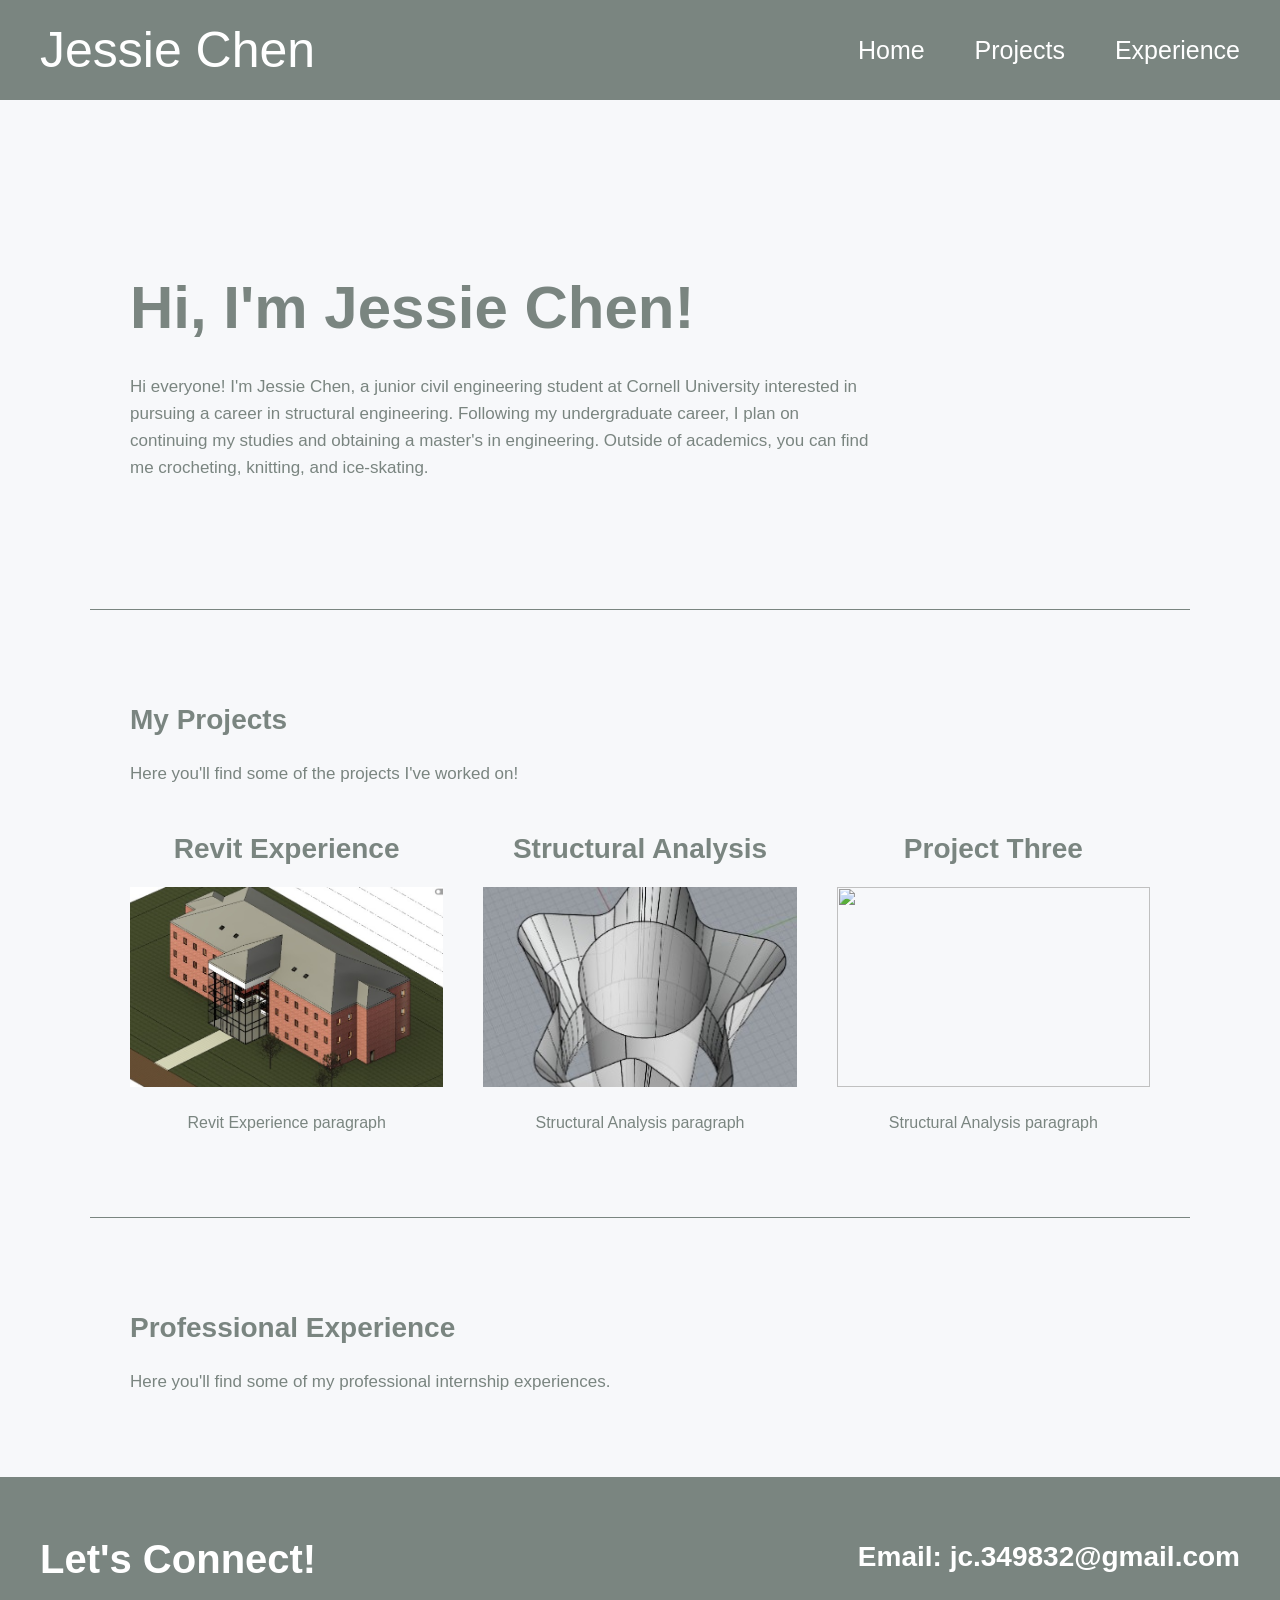
==== index.html @ 25be6023 "Update index.html" ====
<!DOCTYPE html>
<html>

<head> 
    <title> Jessie Chen Personal Website </title>
    <link rel="stylesheet" href ="style.css">
</head>
    
<body>

<!-- Nav Bar -->
<nav class="navbar">
    <div class="logo">
        Jessie Chen 
    </div>

    <ul class="nav-links">
        <li><a href="#home">Home</a></li>
        <li><a href="#projects">Projects</a></li>
        <li><a href="#experience">Experience</a></li>
    </ul>
        
</nav>

<!-- Home --> 
<section id="home">
    
    <h1>Hi, I'm Jessie Chen!</h1>
    <p>
        Hi everyone! I'm Jessie Chen, a junior civil engineering student at Cornell University interested in pursuing a career in structural engineering. Following my undergraduate career, I plan on continuing my studies and obtaining a master's in engineering. Outside of academics, you can find me crocheting, knitting, and ice-skating.
    </p>

</section>

<!-- Projects Section --> 
<section id="projects">
    <h2>My Projects</h2>
    <p> Here you'll find some of the projects I've worked on! </p>
    <div class="projects">

    <div class="project">
        
        <a href="revit.html">
            <h2> Revit Experience </h2>
            <img src = "images/revit/img_1.jpg">
        </a>
            <p>Revit Experience paragraph </p>
    </div>

    <div class="project">
        <a href="structural_analysis.html">
            <h2> Structural Analysis </h2>
            <img src = "images/cee4745/img_2.jpg">
        </a>
            <p>Structural Analysis paragraph </p>
    </div>

    <div class="project"> 
        <a href="project_three.html">
            <h2> Project Three </h2>
            <img src = "images/icons/project_three.jpg">
        </a>
            <p>Structural Analysis paragraph </p>
    </div>
    
    </div>
</section>

<!-- Experience section -->
<section id="experience">
    <h2>Professional Experience</h2>
    <p>
        Here you'll find some of my professional internship experiences.  
    </p>
        
</section>

<!-- Footer for Contact Info -->
<section id="footer">
    <h3>Let's Connect!</h3>
    <h4> Email: jc.349832@gmail.com </h4>
</section>


</body>
</html>
---- style.css ----
* {
    box-sizing: border-box;
}

.navbar {
    display: flex; 
    justify-content: space-between; 
    align-items: center; 

    background-color: #7a8580;

    position: sticky; 
    top: 0;
    z-index: 1000;

    width: 100%;
    height: 100px;
    padding: 40px 40px;
    
}

.logo {
    color: white;
    font-size: 50px; 
}

.nav-links{
    display: flex; 
    gap: 50px; 
    list-style: none;
    margin: 0;
    padding: 0;
}

.nav-links a{
    color: white; 
    text-decoration: none; 
    font-size: 25px;
}

.nav-links a:hover{
    color: #b8b8a6;
}

.projects {
    display: grid;
    grid-template-columns: 1fr 1fr 1fr;
    gap: 40px;
}

.project {
    text-align: center;
}

.project img {
    width: 100%;
    height: 200px;
    object-fit: cover;
}

.project a {
    text-decoration: none;
    color: #7a8580;
}

.project p {
    font-size: 16px;
}


section {
    max-width: 1100px;
    margin: auto;
    padding: 65px 40px;
    scroll-margin-top: 75px;
}

section h2 {
    color: #7a8580;
    font-size: 28px;
    margin-bottom: 15px;
}

section h3 {
    color: white;
    font-size: 40px;
    margin-bottom: 15px;
}

section h4 {
    color: white;
    font-size: 28px;
    margin-bottom: 15px;
}

section p {
    font-size: 17px;
    max-width: 750px;
}

body {
    font-family: Arial, Helvetica, sans-serif;
    background-color: #f7f8fa;
    color: #7a8580;
    margin: 0;
    padding: 0;
    line-height: 1.6;
}

#home {
    padding-top: 110px;
    padding-bottom: 110px;
}

#home h1 {
    color: #7a8580;
    font-size: 60px;
    margin-bottom: 5px;
}

#about,
#projects,
#experience{
    border-top: 1px solid #7a8580;
}

#footer {
    display: flex; 
    justify-content: space-between; 
    align-items: center; 

    background-color: #7a8580;

    max-width: none;
    padding: 10px 40px;
    bottom: 0;
}

.w3-content {
    width: 40%;
    max-width: none;
    flex-shrink:0;
    margin: 0 0 20px 0;
    position: relative;
}

.mySlides{
    width: 100%;
    height: 300px;
    object-fit: contain;
    display: none;
}

.overall-project{
    display: flex;
    align-items: center;
    gap: 40px;
    max-width: 1200px;
    margin: 50px auto;
    padding: 20px;
}

.project-description{
    flex: 1;
    width: 60%
}

.project-text {
    max-width: 1200px;
    margin: 0;
    padding: 0 20px;
}

.project-text p{
    max-width: none;
    margin-left: auto;
    margin-right: auto;
}

.revit-video {
    display: block;
    width: 600px;
    height: 400px;
    margin-left: auto;
    margin-right: auto;
}
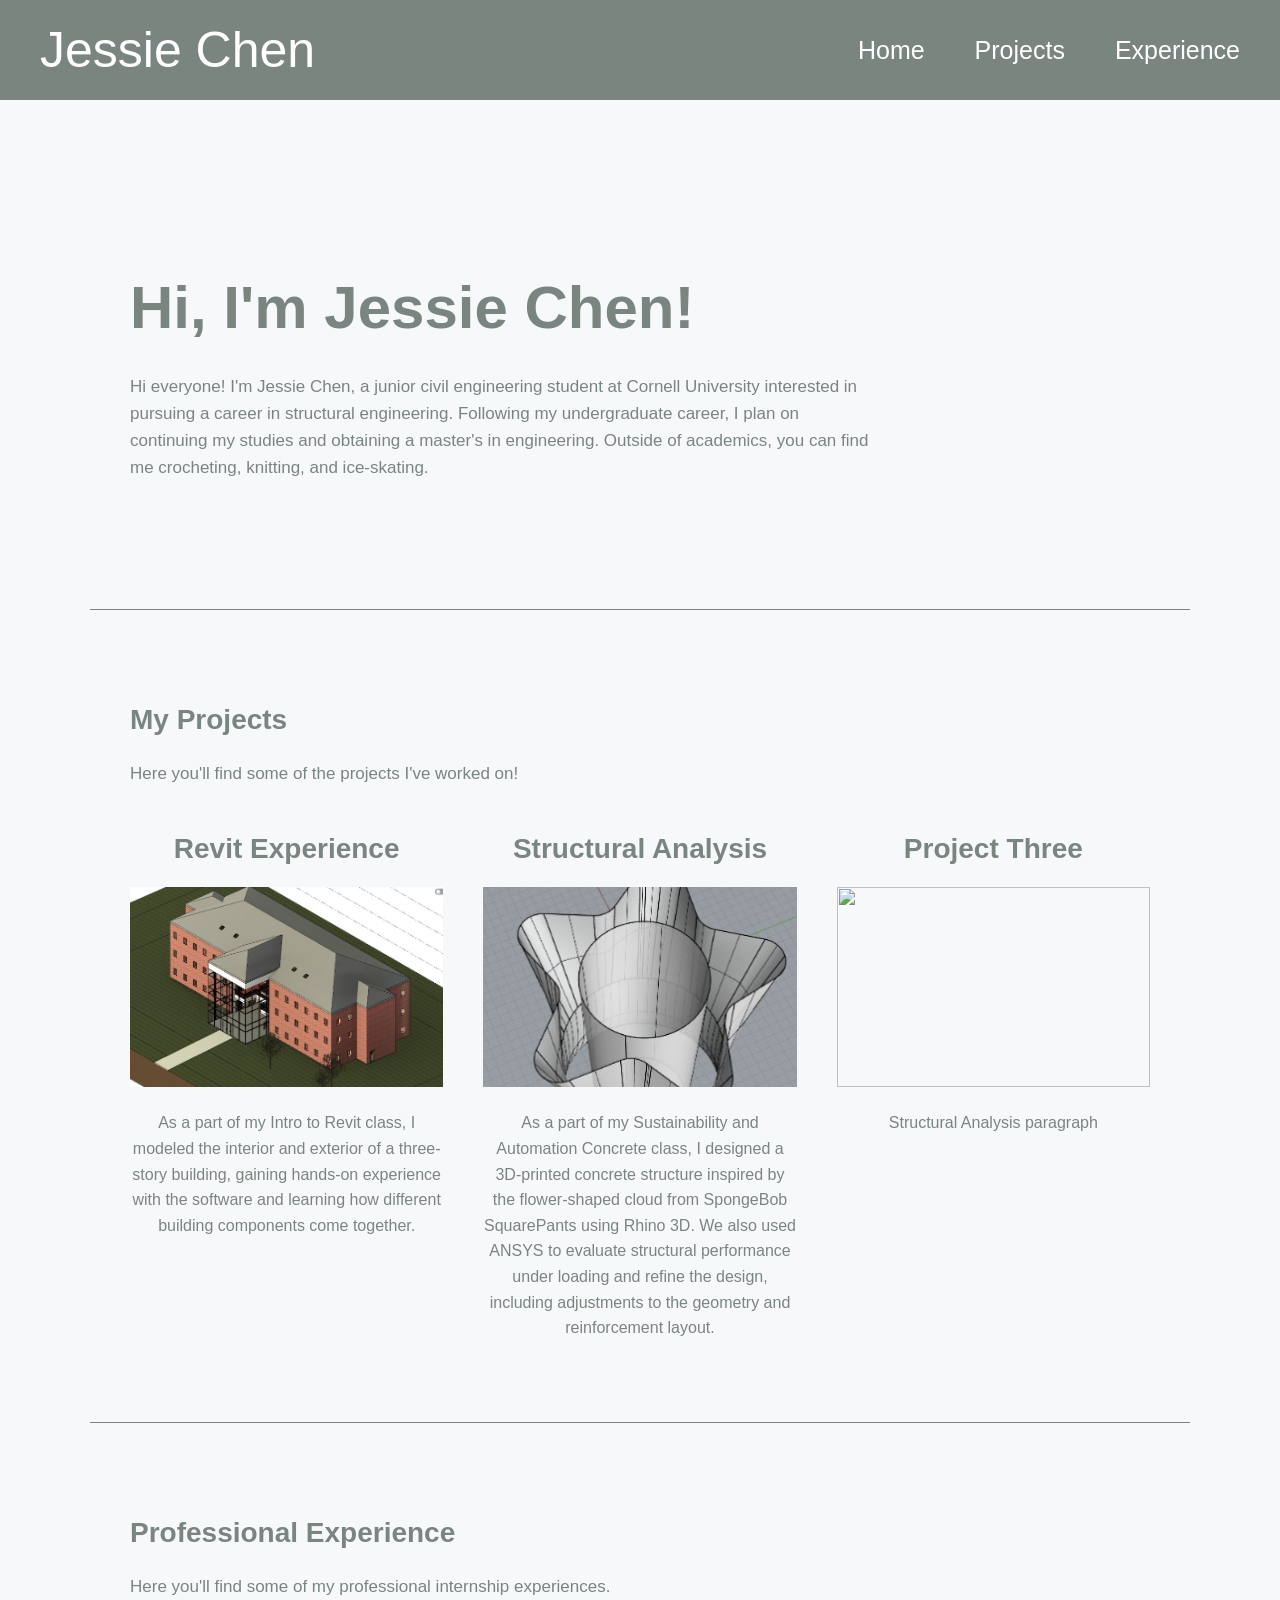
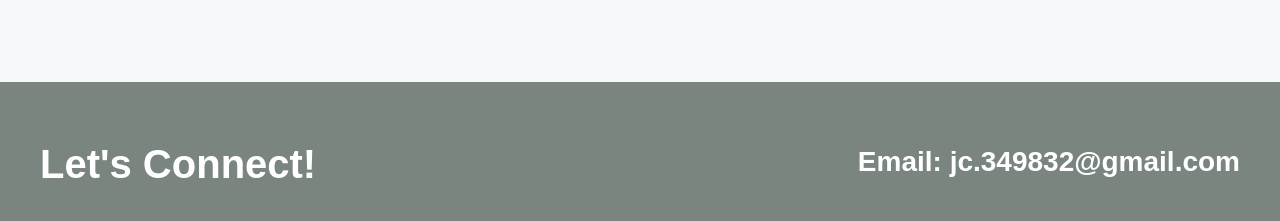
==== commit cea6b519: "Update index.html" ====
--- a/index.html
+++ b/index.html
@@ -44,7 +44,7 @@
             <h2> Revit Experience </h2>
             <img src = "images/revit/img_1.jpg">
         </a>
-            <p>Revit Experience paragraph </p>
+            <p> As a part of my Intro to Revit class, I modeled the interior and exterior of a three-story building, gaining hands-on experience with the software and learning how different building components come together. </p>
     </div>
 
     <div class="project">
@@ -52,7 +52,7 @@
             <h2> Structural Analysis </h2>
             <img src = "images/cee4745/img_2.jpg">
         </a>
-            <p>Structural Analysis paragraph </p>
+            <p> As a part of my Sustainability and Automation Concrete class, I designed a 3D-printed concrete structure inspired by the flower-shaped cloud from SpongeBob SquarePants using Rhino 3D. We also used ANSYS to evaluate structural performance under loading and refine the design, including adjustments to the geometry and reinforcement layout.</p>
     </div>
 
     <div class="project"> 
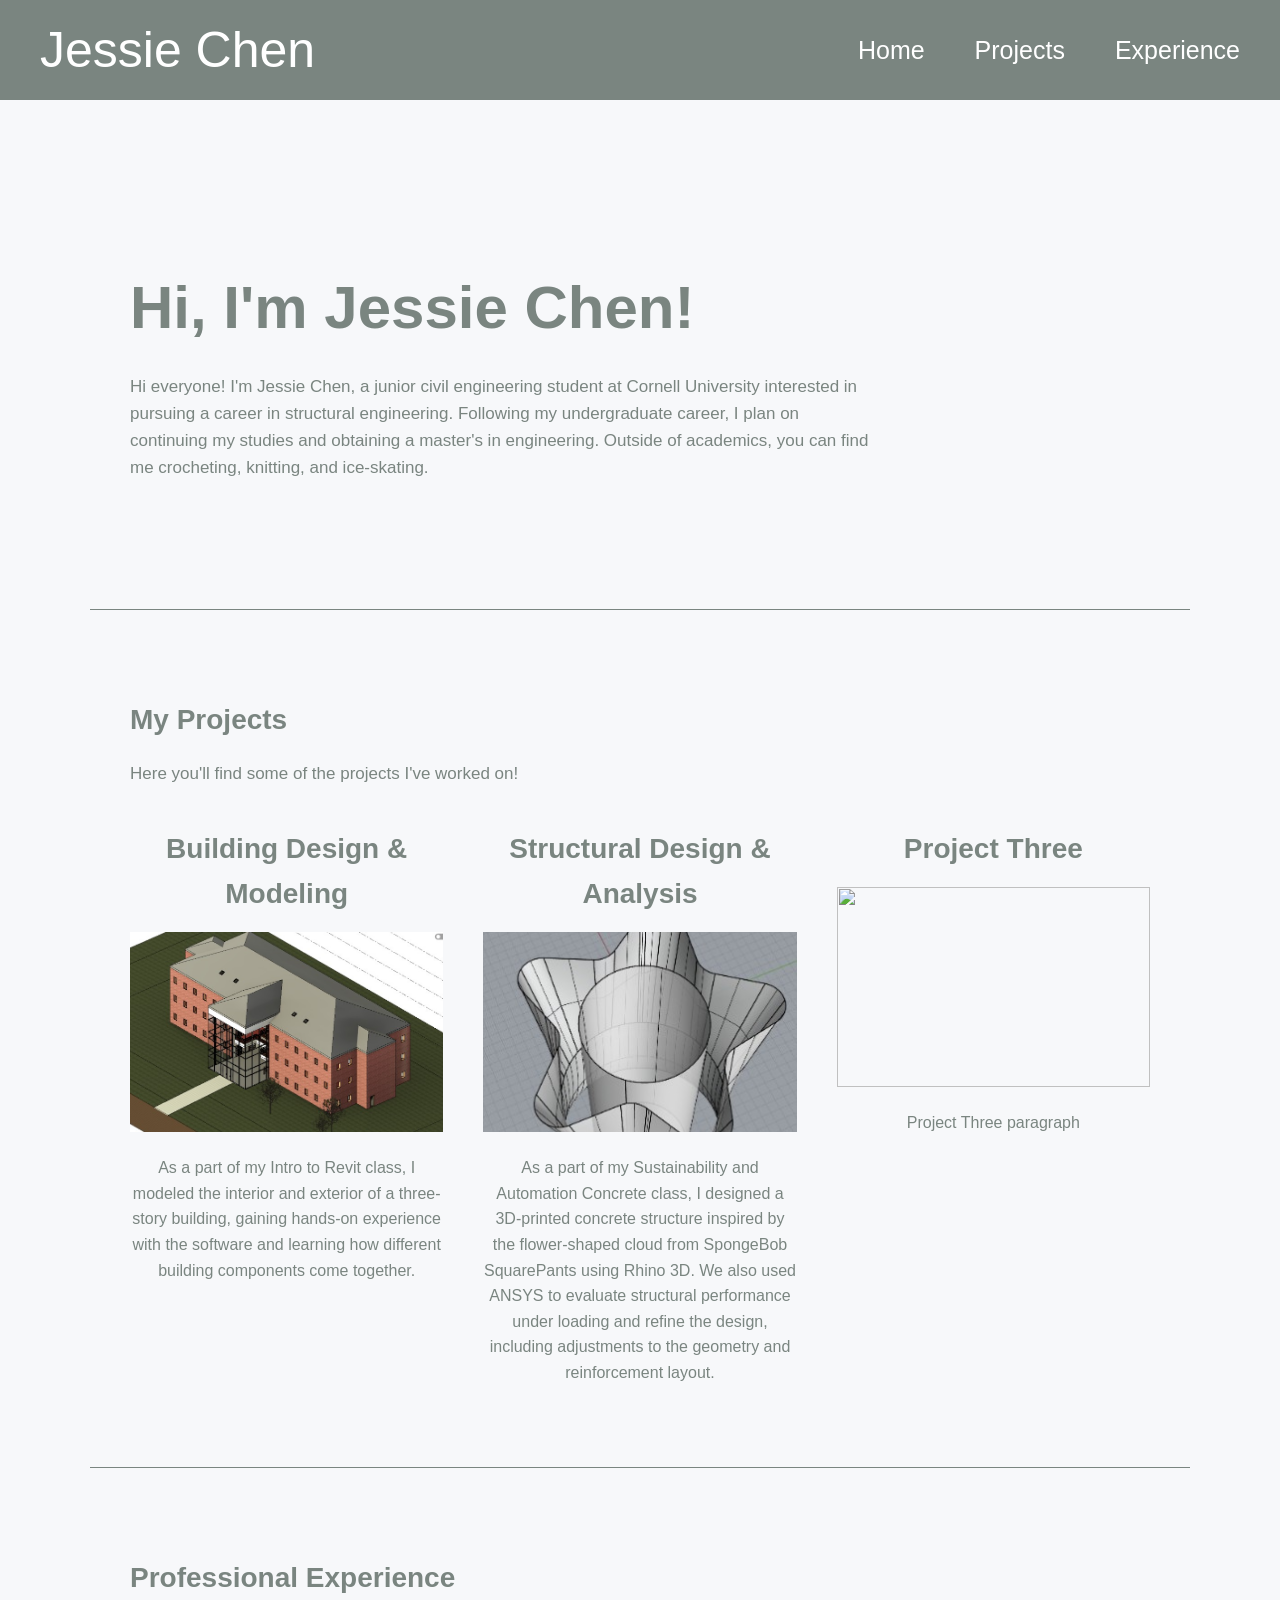
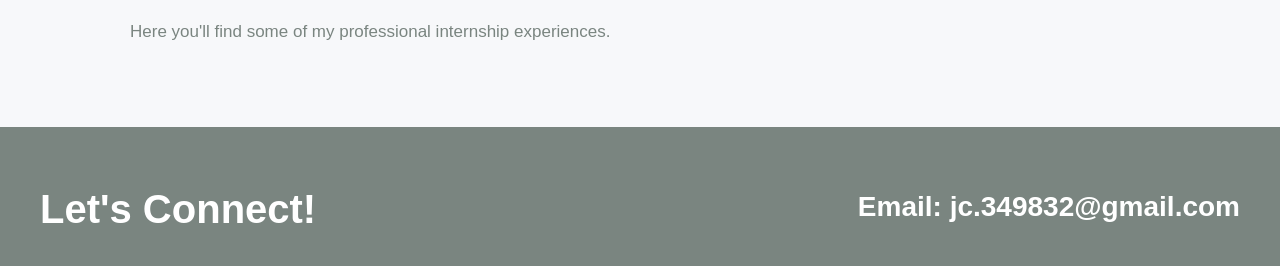
==== commit 08624ae9: "Update index.html" ====
--- a/index.html
+++ b/index.html
@@ -41,7 +41,7 @@
     <div class="project">
         
         <a href="revit.html">
-            <h2> Revit Experience </h2>
+            <h2> Building Design & Modeling </h2>
             <img src = "images/revit/img_1.jpg">
         </a>
             <p> As a part of my Intro to Revit class, I modeled the interior and exterior of a three-story building, gaining hands-on experience with the software and learning how different building components come together. </p>
@@ -49,7 +49,7 @@
 
     <div class="project">
         <a href="structural_analysis.html">
-            <h2> Structural Analysis </h2>
+            <h2> Structural Design & Analysis </h2>
             <img src = "images/cee4745/img_2.jpg">
         </a>
             <p> As a part of my Sustainability and Automation Concrete class, I designed a 3D-printed concrete structure inspired by the flower-shaped cloud from SpongeBob SquarePants using Rhino 3D. We also used ANSYS to evaluate structural performance under loading and refine the design, including adjustments to the geometry and reinforcement layout.</p>
@@ -60,7 +60,7 @@
             <h2> Project Three </h2>
             <img src = "images/icons/project_three.jpg">
         </a>
-            <p>Structural Analysis paragraph </p>
+            <p>Project Three paragraph </p>
     </div>
     
     </div>
--- a/style.css
+++ b/style.css
@@ -173,8 +173,7 @@
 
 .project-text p{
     max-width: none;
-    margin-left: auto;
-    margin-right: auto;
+    text-align: center;
 }
 
 .revit-video {
@@ -183,4 +182,5 @@
     height: 400px;
     margin-left: auto;
     margin-right: auto;
+    margin-bottom: 60px;
 }
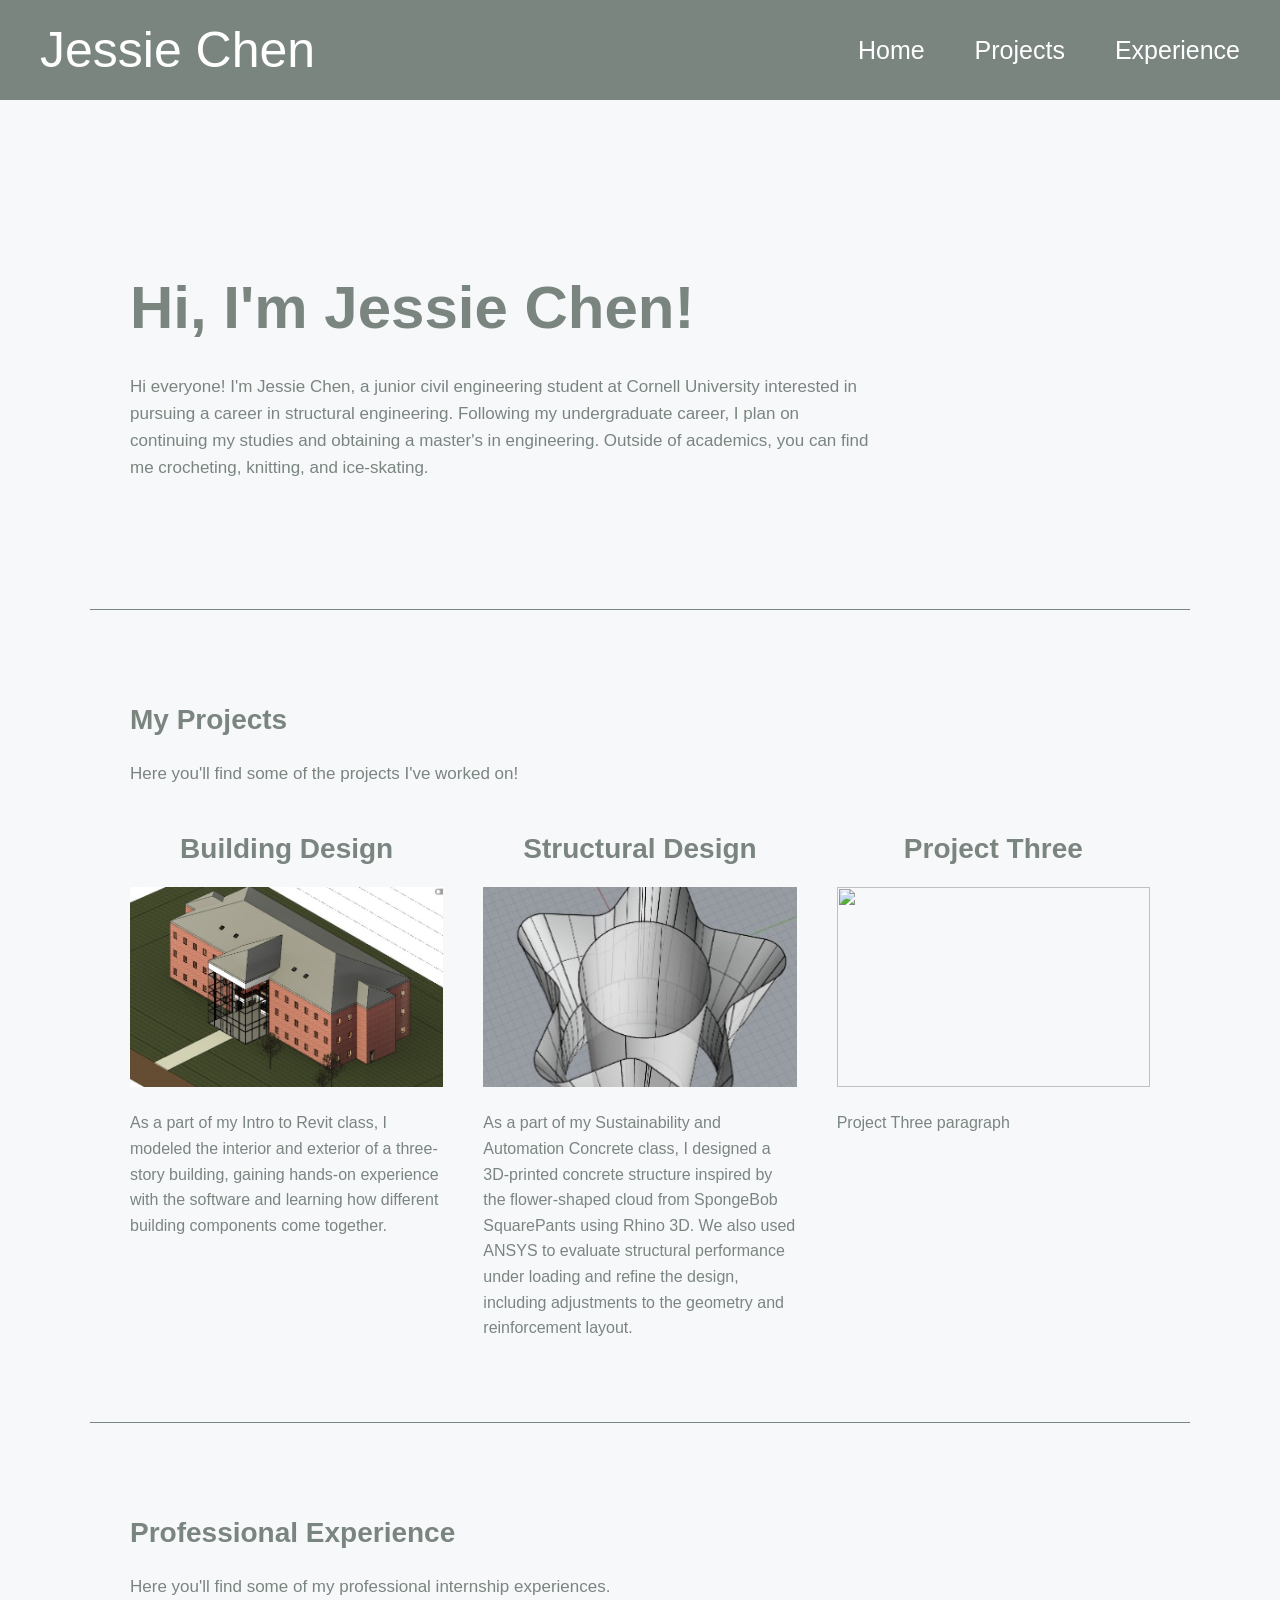
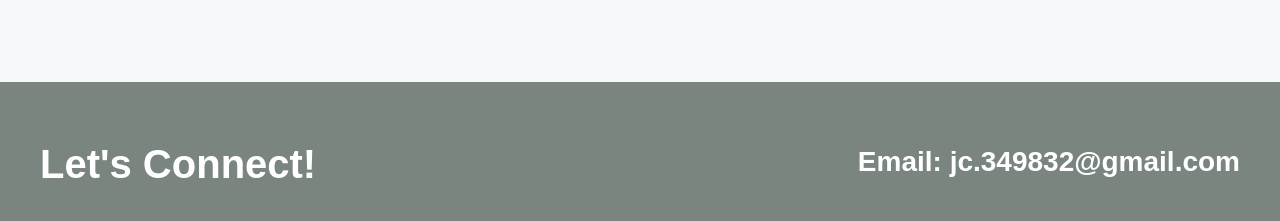
==== commit ebd4ee7e: "Update index.html" ====
--- a/index.html
+++ b/index.html
@@ -41,7 +41,7 @@
     <div class="project">
         
         <a href="revit.html">
-            <h2> Building Design & Modeling </h2>
+            <h2> Building Design </h2>
             <img src = "images/revit/img_1.jpg">
         </a>
             <p> As a part of my Intro to Revit class, I modeled the interior and exterior of a three-story building, gaining hands-on experience with the software and learning how different building components come together. </p>
@@ -49,7 +49,7 @@
 
     <div class="project">
         <a href="structural_analysis.html">
-            <h2> Structural Design & Analysis </h2>
+            <h2> Structural Design </h2>
             <img src = "images/cee4745/img_2.jpg">
         </a>
             <p> As a part of my Sustainability and Automation Concrete class, I designed a 3D-printed concrete structure inspired by the flower-shaped cloud from SpongeBob SquarePants using Rhino 3D. We also used ANSYS to evaluate structural performance under loading and refine the design, including adjustments to the geometry and reinforcement layout.</p>
--- a/style.css
+++ b/style.css
@@ -65,6 +65,7 @@
 
 .project p {
     font-size: 16px;
+    text-align: left;
 }
 
 
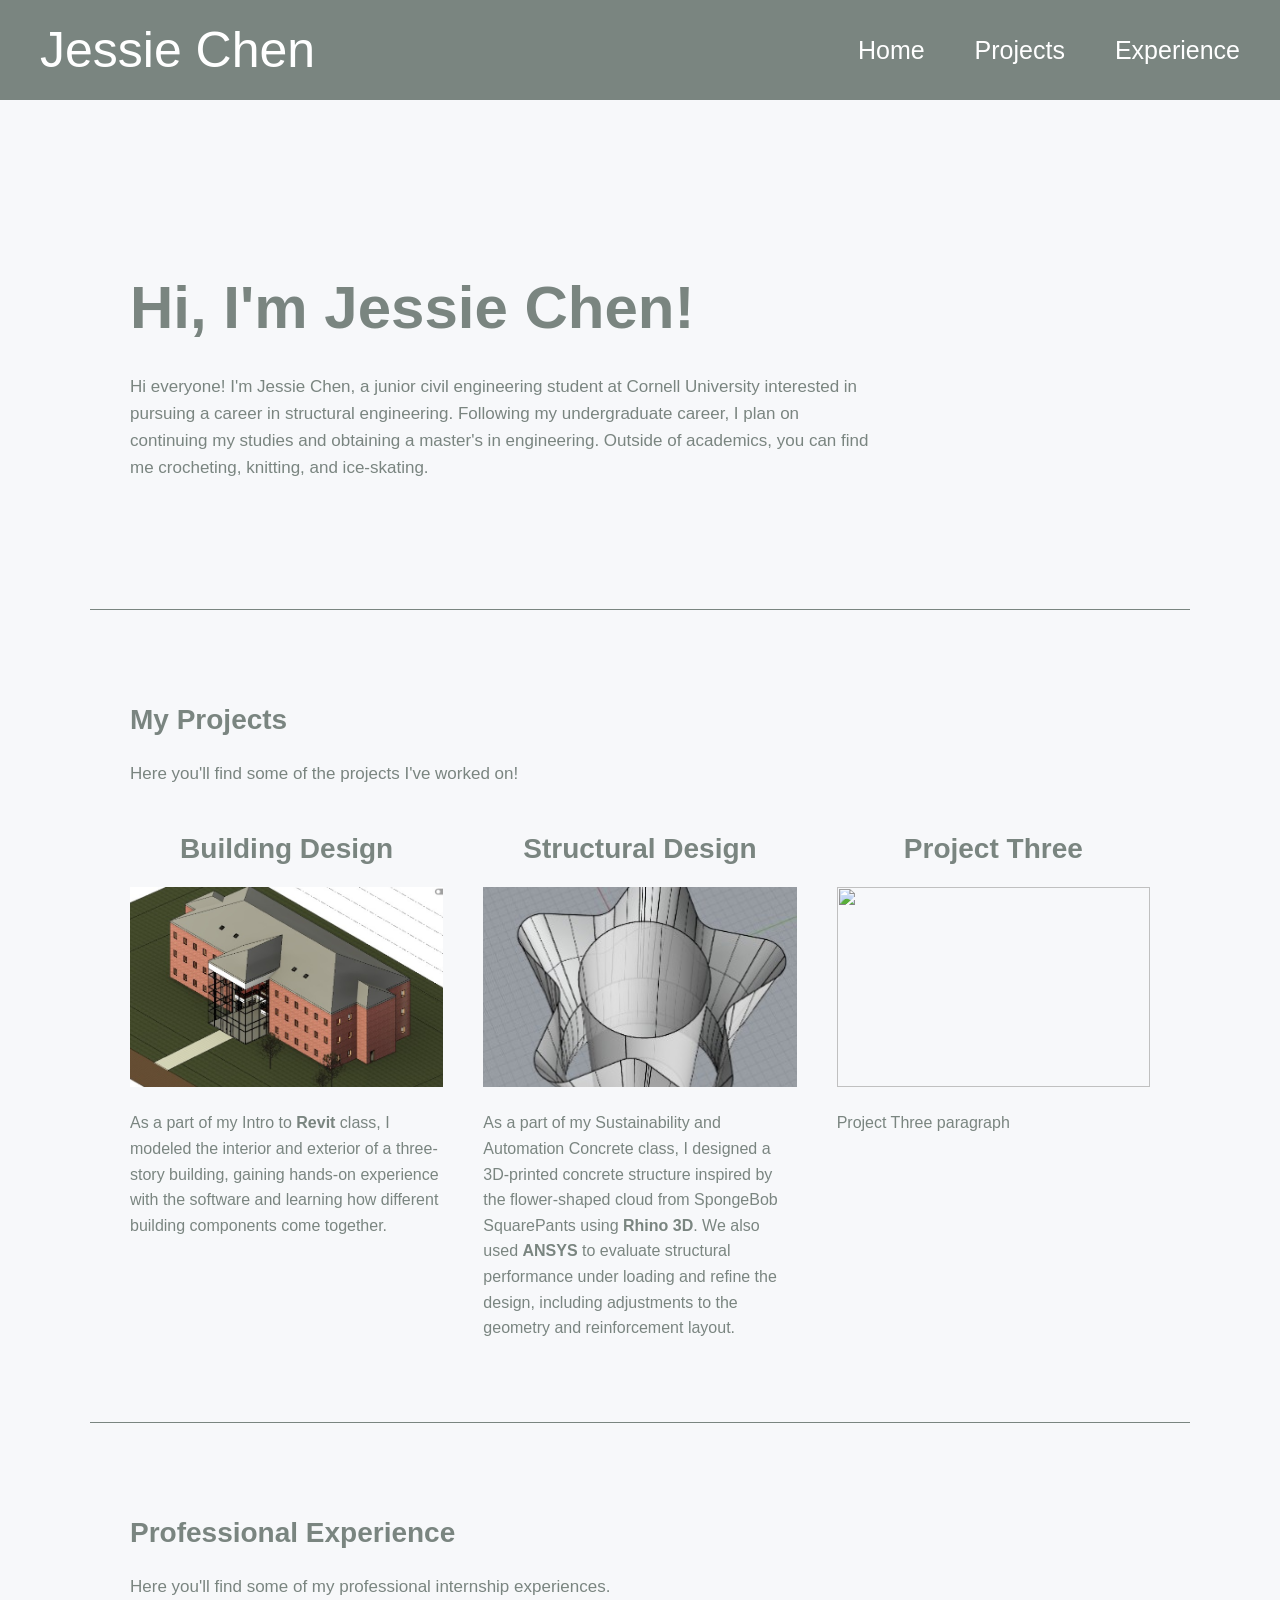
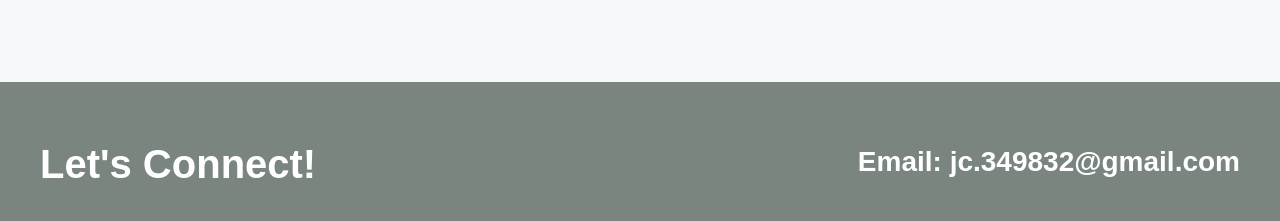
==== commit 29c9cffb: "Update index.html" ====
--- a/index.html
+++ b/index.html
@@ -44,7 +44,7 @@
             <h2> Building Design </h2>
             <img src = "images/revit/img_1.jpg">
         </a>
-            <p> As a part of my Intro to Revit class, I modeled the interior and exterior of a three-story building, gaining hands-on experience with the software and learning how different building components come together. </p>
+            <p> As a part of my Intro to <strong>Revit</strong> class, I modeled the interior and exterior of a three-story building, gaining hands-on experience with the software and learning how different building components come together. </p>
     </div>
 
     <div class="project">
@@ -52,7 +52,7 @@
             <h2> Structural Design </h2>
             <img src = "images/cee4745/img_2.jpg">
         </a>
-            <p> As a part of my Sustainability and Automation Concrete class, I designed a 3D-printed concrete structure inspired by the flower-shaped cloud from SpongeBob SquarePants using Rhino 3D. We also used ANSYS to evaluate structural performance under loading and refine the design, including adjustments to the geometry and reinforcement layout.</p>
+            <p> As a part of my Sustainability and Automation Concrete class, I designed a 3D-printed concrete structure inspired by the flower-shaped cloud from SpongeBob SquarePants using <strong>Rhino 3D</strong>. We also used <strong>ANSYS</strong> to evaluate structural performance under loading and refine the design, including adjustments to the geometry and reinforcement layout.</p>
     </div>
 
     <div class="project"> 
--- a/style.css
+++ b/style.css
@@ -168,13 +168,14 @@
 
 .project-text {
     max-width: 1200px;
-    margin: 0;
+    margin: 0 auto;
     padding: 0 20px;
 }
 
 .project-text p{
     max-width: none;
-    text-align: center;
+    text-align: left;
+    margin-bottom: 60px;
 }
 
 .revit-video {
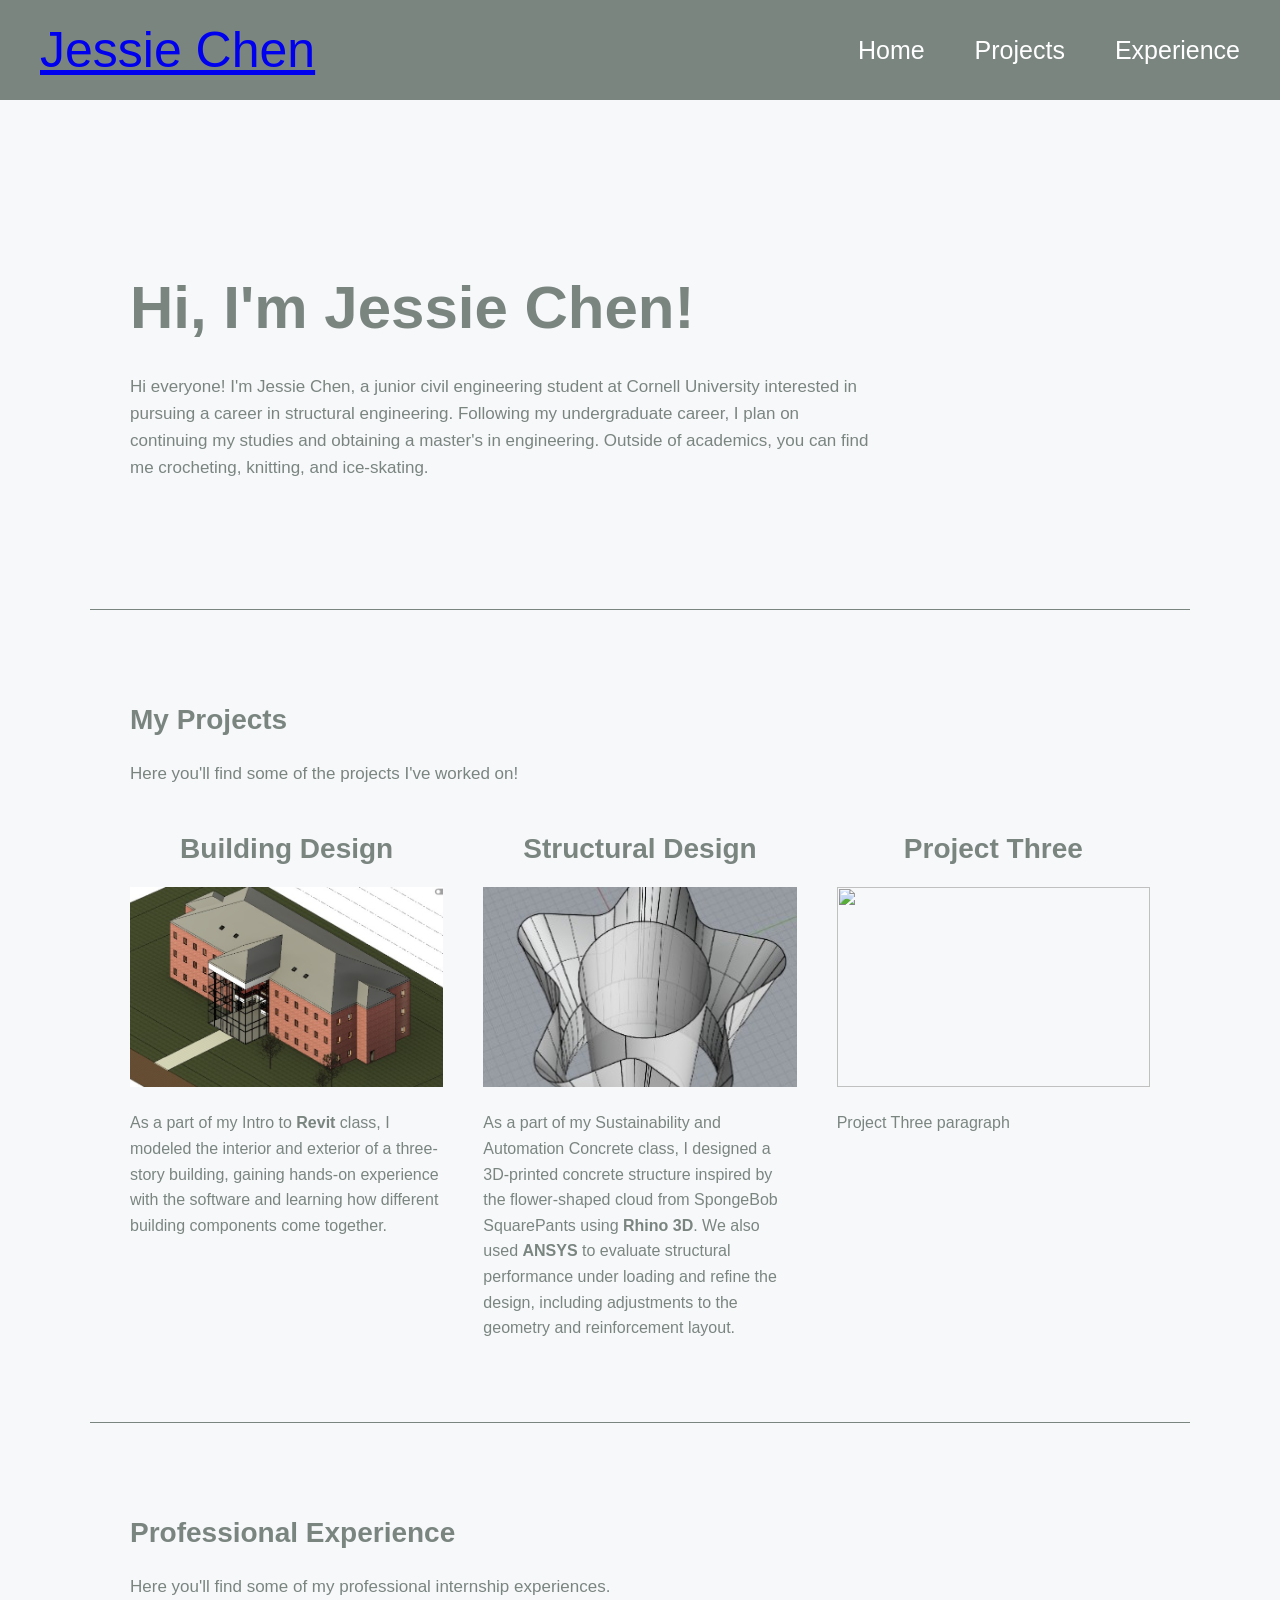
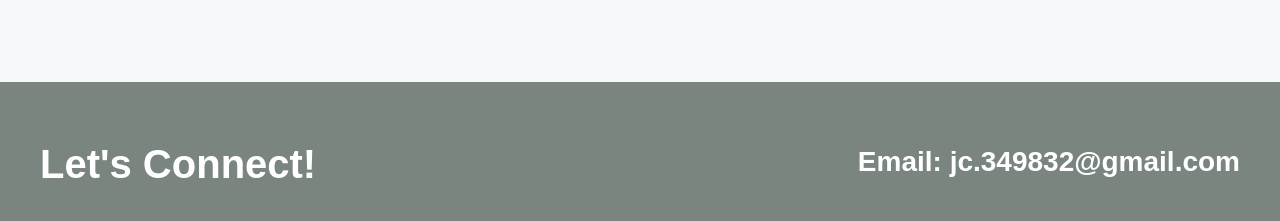
==== commit f32ac4bf: "Update index.html" ====
--- a/index.html
+++ b/index.html
@@ -11,7 +11,7 @@
 <!-- Nav Bar -->
 <nav class="navbar">
     <div class="logo">
-        Jessie Chen 
+        <a href="#home">Jessie Chen</a>
     </div>
 
     <ul class="nav-links">
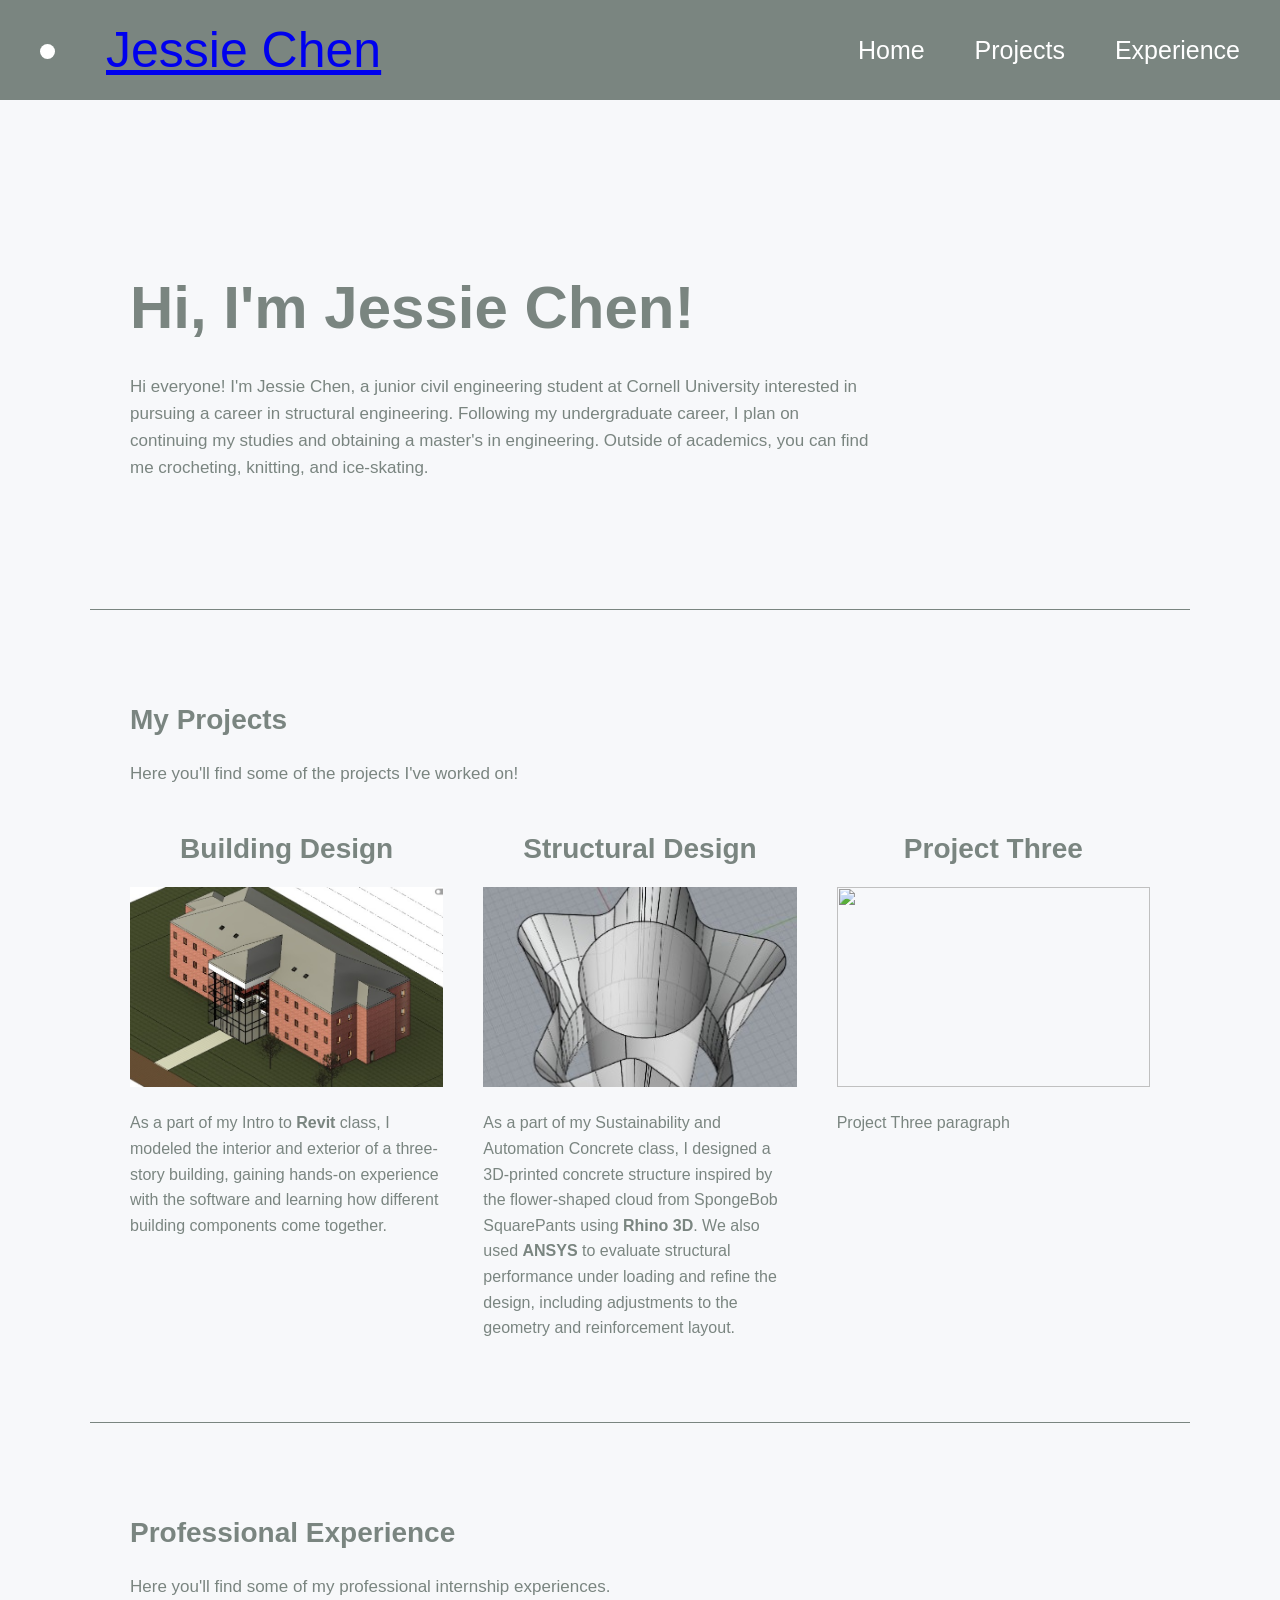
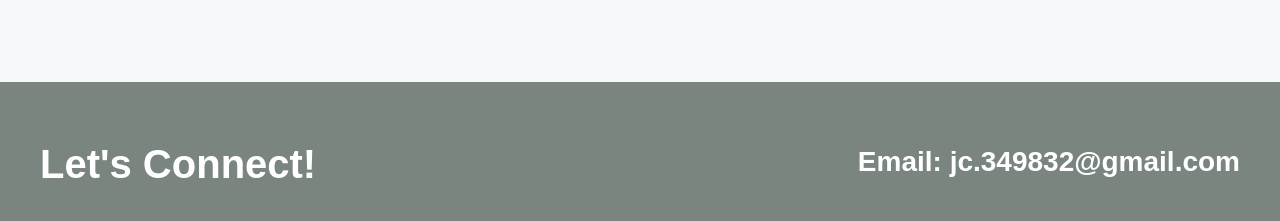
==== commit 5f56a8aa: "Update index.html" ====
--- a/index.html
+++ b/index.html
@@ -11,7 +11,7 @@
 <!-- Nav Bar -->
 <nav class="navbar">
     <div class="logo">
-        <a href="#home">Jessie Chen</a>
+        <li><a href="#home">Jessie Chen</a></li>
     </div>
 
     <ul class="nav-links">
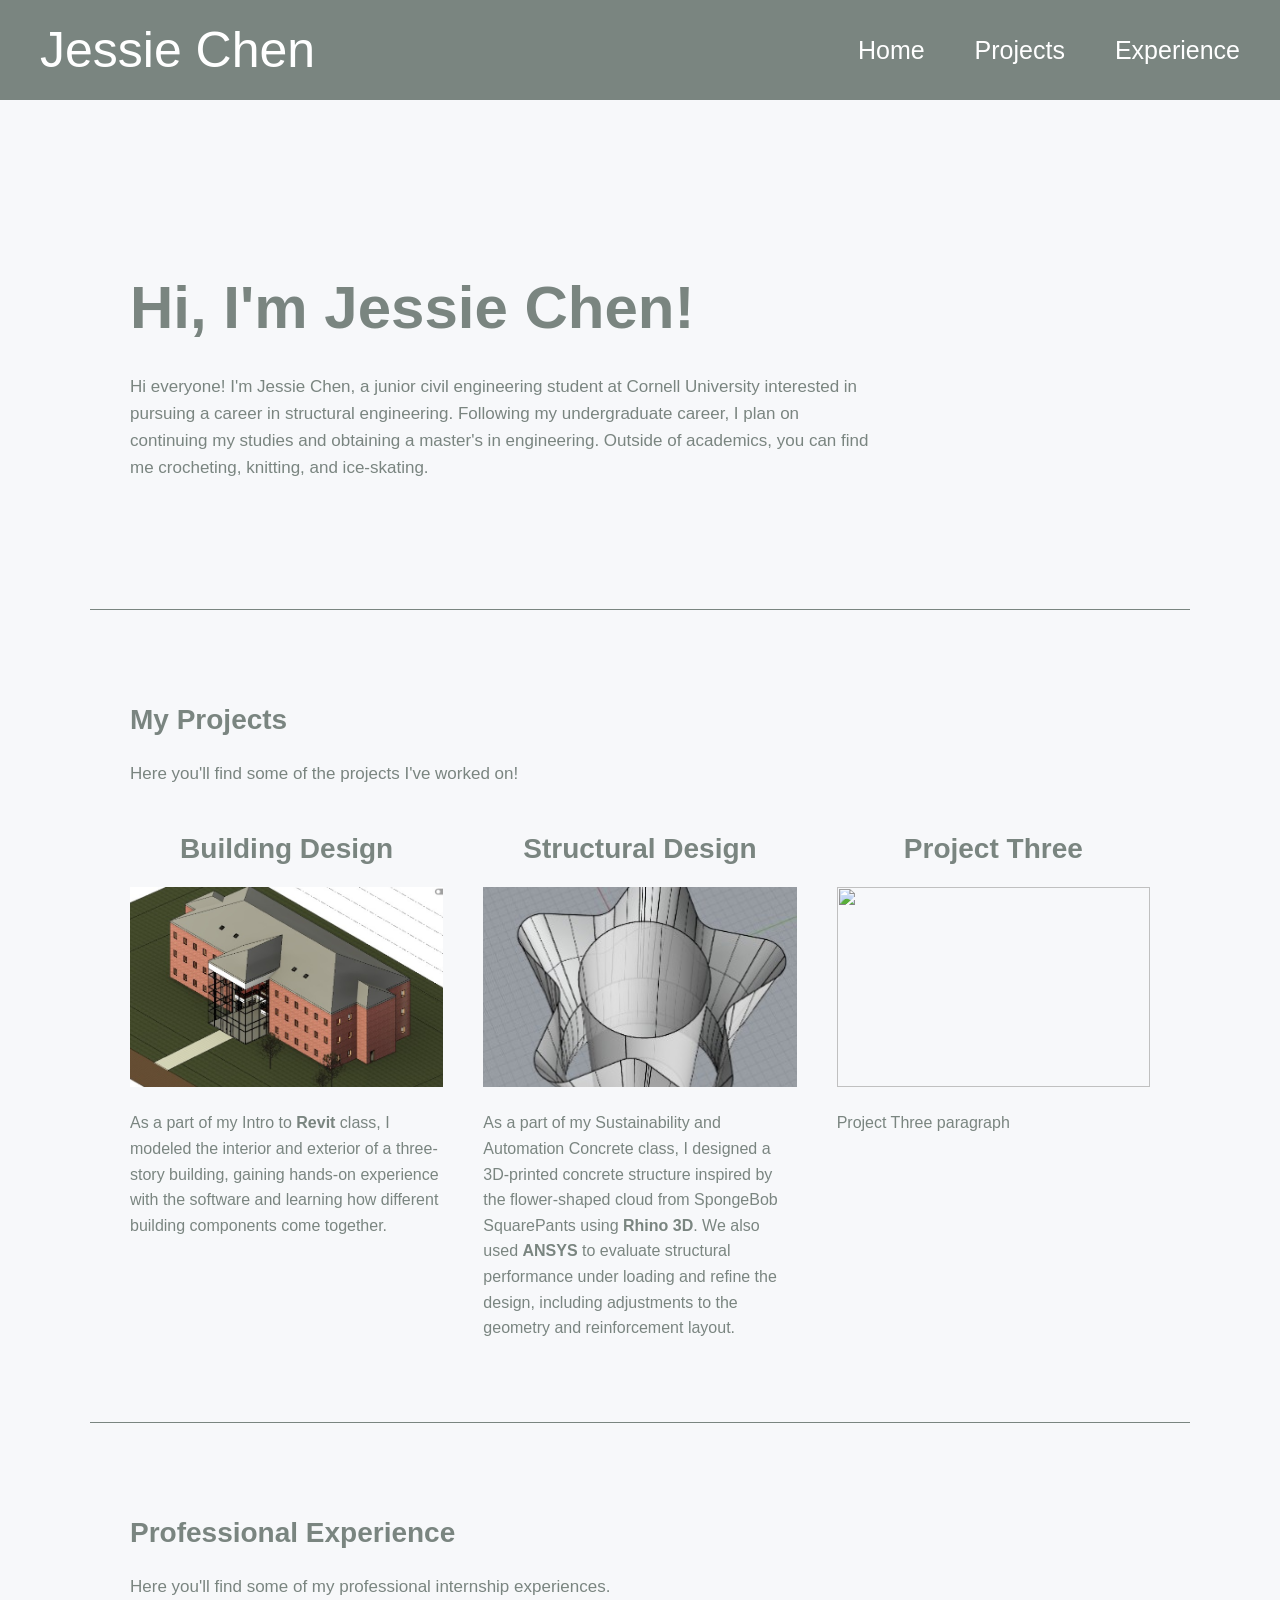
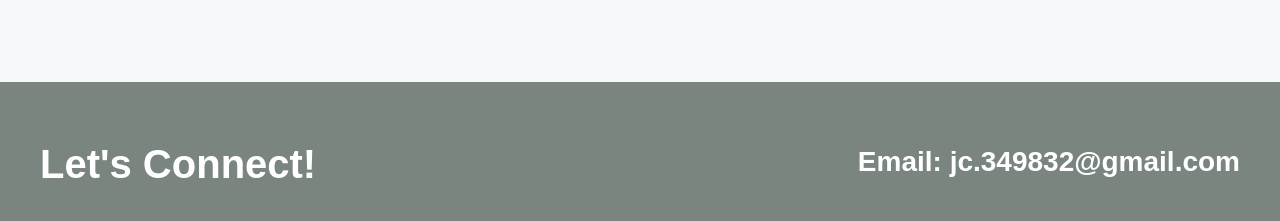
==== commit fcf507b1: "Update index.html" ====
--- a/index.html
+++ b/index.html
@@ -11,7 +11,7 @@
 <!-- Nav Bar -->
 <nav class="navbar">
     <div class="logo">
-        <li><a href="#home">Jessie Chen</a></li>
+        <a href="#home">Jessie Chen</a>
     </div>
 
     <ul class="nav-links">
--- a/style.css
+++ b/style.css
@@ -22,6 +22,11 @@
 .logo {
     color: white;
     font-size: 50px; 
+}
+
+.logo a{
+    text-decoration: none; 
+    color: white; 
 }
 
 .nav-links{
